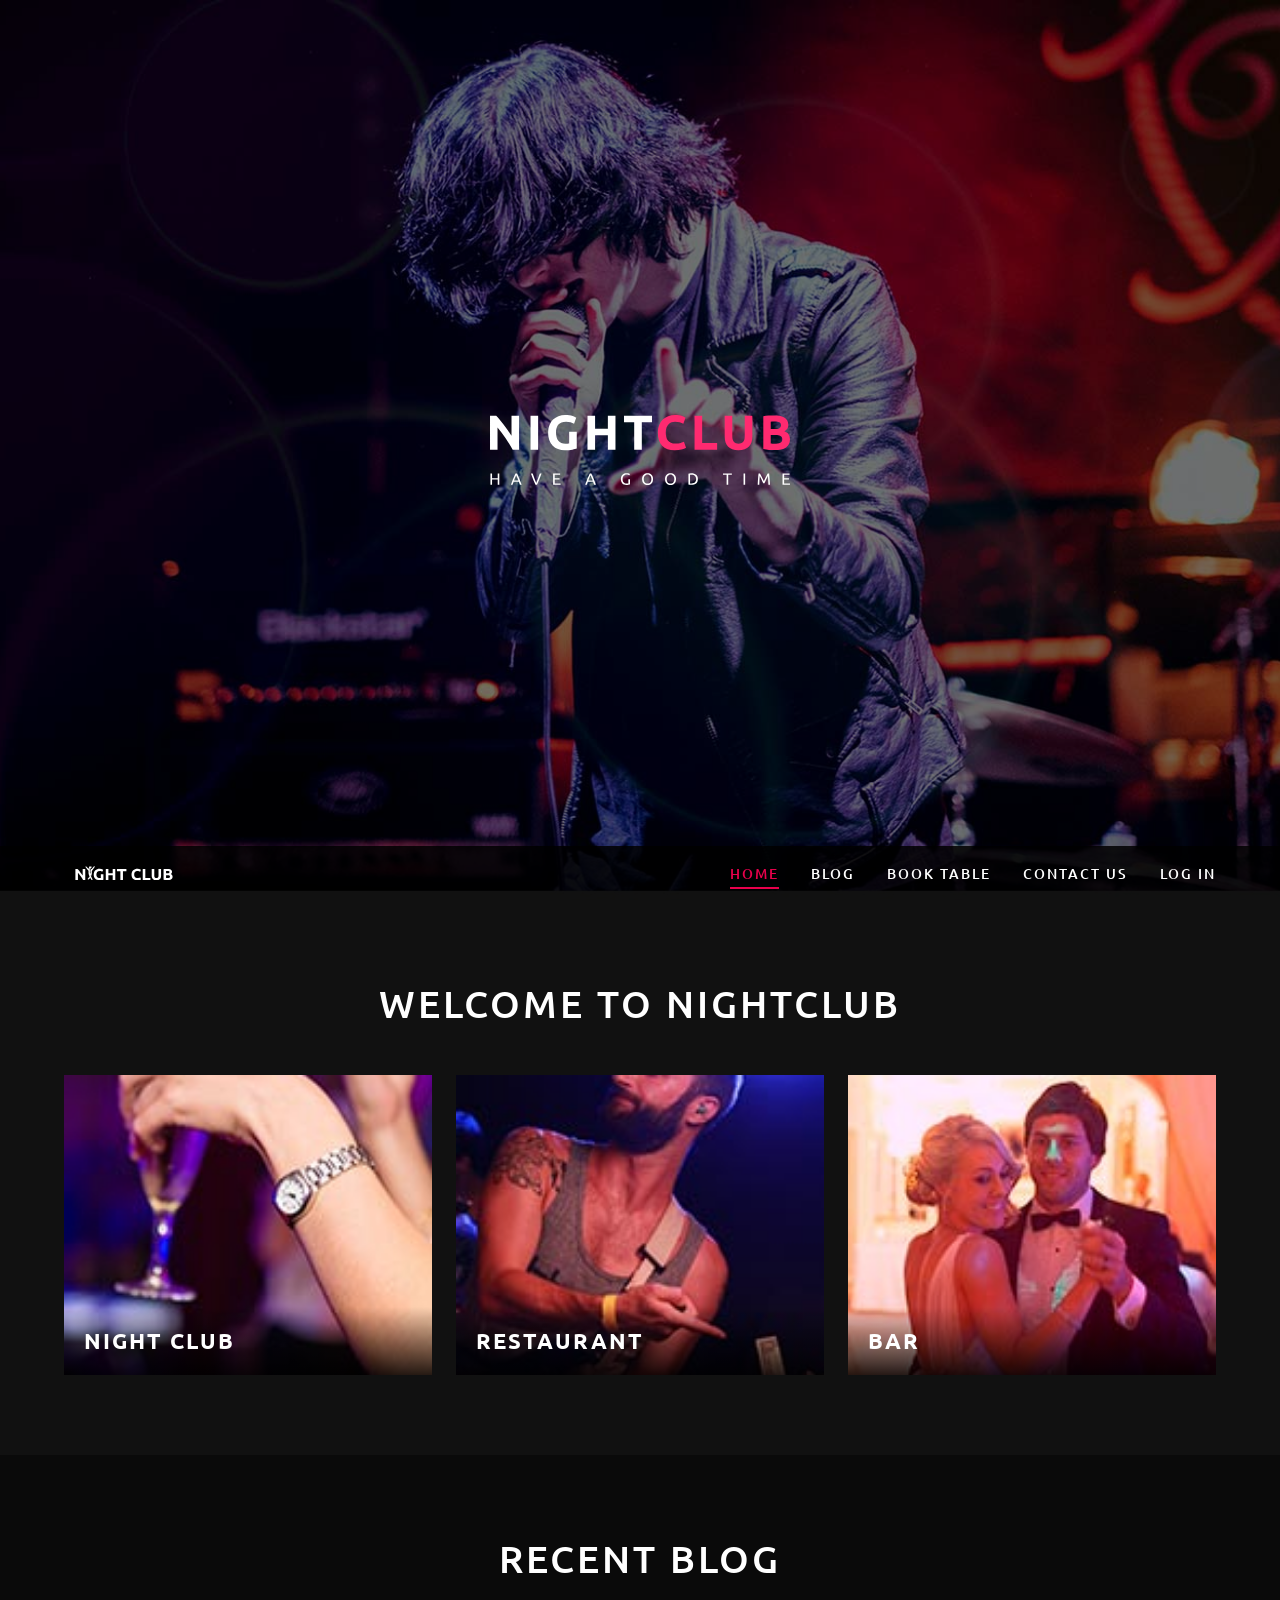
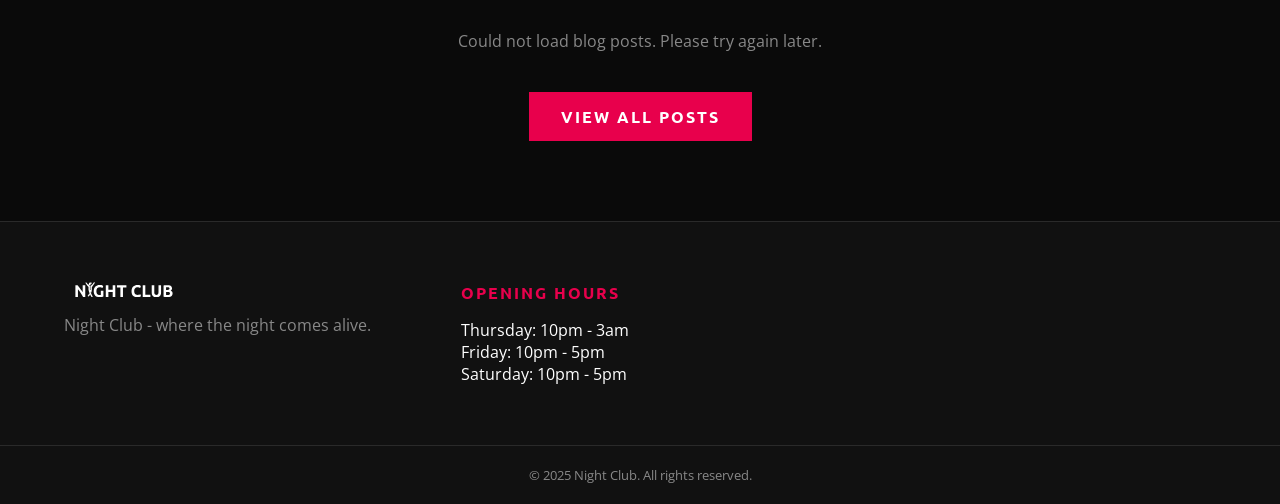
==== index.html @ 0752ac19 "Tilføjet homepage med hero, welcome sektion, blog posts fra API og footer" ====
<!doctype html>
<html lang="en">
  <head>
    <meta charset="UTF-8" />
    <meta name="viewport" content="width=device-width, initial-scale=1.0" />
    <title>Night Club</title>
    <link
      href="https://fonts.googleapis.com/css2?family=Ubuntu:wght@400;500;700&family=Open+Sans:wght@300;400;600&display=swap"
      rel="stylesheet"
    />
    <link rel="stylesheet" href="css/style.css" />
  </head>

  <body>
    <!--Hero-->
    <section class="hero" id="hero">
      <!--Baggrundsbillede-->
      <div class="hero-bg"></div>

      <!--Mørkt overlag så tekst er mere synligt over billederne-->
      <div class="hero-overlay"></div>

      <!--Logo-->
      <div class="hero-content">
        <img
          src="assets/icon/Logo_main.svg"
          alt="Night Club logo"
          class="hero-logo"
        />
      </div>

      <!--Navigation under hero-->
      <nav class="navbar" id="navbar">
        <div class="nav-container">
          <div class="nav-logo">
            <img
              src="assets/icon/Logo.svg"
              alt="Night Club"
              class="nav-logo-img"
            />
          </div>
          <ul class="nav-links">
            <li><a href="index.html" class="nav-link active">Home</a></li>
            <li><a href="blog.html" class="nav-link">Blog</a></li>
            <li><a href="#" class="nav-link">Book Table</a></li>
            <li><a href="#" class="nav-link">Contact Us</a></li>
            <li><a href="#" class="nav-link">Log In</a></li>
          </ul>
        </div>
      </nav>
    </section>

    <!--Welcome-->
    <section class="welcome">
      <div class="section-container">
        <h2 class="section-title">Welcome to NightClub</h2>

        <div class="welcome-grid">
          <div class="welcome-card">
            <img src="assets/content-img/offer1.jpg" alt="Night Club" />
            <div class="welcome-card-overlay">
              <h3>Night Club</h3>
            </div>
          </div>

          <div class="welcome-card">
            <img src="assets/content-img/offer2.jpg" alt="Restaurant" />
            <div class="welcome-card-overlay">
              <h3>Restaurant</h3>
            </div>
          </div>

          <div class="welcome-card">
            <img src="assets/content-img/offer3.jpg" alt="Bar" />
            <div class="welcome-card-overlay">
              <h3>Bar</h3>
            </div>
          </div>
        </div>
      </div>
    </section>

    <!--Recent Blog-->
    <section class="recent-blog">
      <div class="section-container">
        <h2 class="section-title">Recent Blog</h2>
        <div class="blog-grid" id="recent-blog-grid">
          <p class="loading-text">Loading posts...</p>
        </div>
        <div class="blog-cta">
          <a href="blog.html" class="btn-primary">View All Posts</a>
        </div>
      </div>
    </section>

    <!--Footer-->
    <footer class="footer">
      <div class="footer-container">
        <div class="footer-col">
          <img
            src="assets/icon/Logo.svg"
            alt="Night Club"
            class="footer-logo"
          />
          <p class="footer-desc">Night Club - where the night comes alive.</p>
        </div>
        <div class="footer-col">
          <h4 class="footer-heading">Opening Hours</h4>
          <p>Thursday: 10pm - 3am</p>
          <p>Friday: 10pm - 5pm</p>
          <p>Saturday: 10pm - 5pm</p>
        </div>
      </div>
      <div class="footer-bottom">
        <p>© 2025 Night Club. All rights reserved.</p>
      </div>
    </footer>
    <script src="js/main.js"></script>
  </body>
</html>
---- css/style.css ----
/* Root variabler */
:root {
  --black: #0a0a0a;
  --dark: #111111;
  --dark-grey: #1a1a1a;
  --mid-grey: #2a2a2a;
  --light-grey: #888888;
  --white: #ffffff;
  --pink: #e8004c;
  --pink-dark: #b8003c;
  --font-heading: "Ubuntu", sans-serif;
  --font-body: "Open Sans", sans-serif;
}

/* Reset og base */
* {
  margin: 0;
  padding: 0;
  box-sizing: border-box;
}

body {
  background-color: var(--black);
  color: var(--white);
  font-family: var(--font-body);
}

a {
  text-decoration: none;
  color: inherit;
}

ul {
  list-style: none;
}

img {
  display: block;
  max-width: 100%;
}

/* Buttons */
.btn-primary {
  display: inline-block;
  background-color: var(--pink);
  color: var(--white);
  font-family: var(--font-heading);
  font-style: 14px;
  font-weight: 700;
  letter-spacing: 2px;
  text-transform: uppercase;
  padding: 14px 32px;
  transition: background-color 0.2s ease;
}

.btn-primary:hover {
  background-color: var(--pink-dark);
}

/* Hero */
.hero {
  position: relative;
  width: 100%;
  height: 100vh;
  display: flex;
  flex-direction: column;
  align-items: center;
  justify-content: center;
}

.hero-bg {
  background-image: url("../assets/bg/header_bg_1.jpg");
  background-size: cover;
  background-position: center;
  position: absolute;
  top: 0;
  left: 0;
  width: 100%;
  height: 100%;
  z-index: 0;
}

.hero-overlay {
  background-color: rgba(0, 0, 0, 0.55);
  position: absolute;
  top: 0;
  left: 0;
  width: 100%;
  height: 100%;
  z-index: 1;
}

.hero-content {
  position: relative;
  z-index: 2;
  text-align: center;
  display: flex;
  flex-direction: column;
  align-items: center;
  gap: 16px;
}

.hero-logo {
  width: 300px;
}

/* Navbar */
.navbar {
  position: absolute;
  bottom: 0;
  left: 0;
  width: 100%;
  background-color: rgba(0, 0, 0, 0.85);
  z-index: 3;
  transition: all 0.3s ease;
}

.navbar.sticky {
  position: fixed;
  top: 0;
  bottom: auto;
}

.nav-container {
  max-width: 1200px;
  margin: 0 auto;
  padding: 16px 24px;
  display: flex;
  align-items: center;
  justify-content: space-between;
}

.nav-logo-img {
  width: 120px;
}

.nav-links {
  display: flex;
  gap: 32px;
  align-items: center;
}

.nav-link {
  font-family: var(--font-heading);
  font-size: 14px;
  font-weight: 500;
  letter-spacing: 2px;
  text-transform: uppercase;
  color: var(--white);
  padding-bottom: 4px;
  border-bottom: 2px solid transparent;
  transition: all 0.2s ease;
}

.nav-link:hover {
  color: var(--pink);
  border-bottom-color: var(--pink);
}

.nav-link.active {
  color: var(--pink);
  border-bottom-color: var(--pink);
}

/* Alle section-styles */
.section-container {
  max-width: 1200px;
  margin: 0 auto;
  padding: 80px 24px;
}

.section-title {
  font-family: var(--font-heading);
  font-size: 38px;
  font-weight: 500;
  text-align: center;
  text-transform: uppercase;
  letter-spacing: 3px;
  color: var(--white);
  margin-bottom: 48px;
}

/* Welcome */
.welcome {
  background-color: var(--dark);
}

.welcome-grid {
  display: grid;
  grid-template-columns: repeat(3, 1fr);
  gap: 24px;
}

.welcome-card {
  position: relative;
  overflow: hidden;
  cursor: pointer;
}

.welcome-card img {
  width: 100%;
  height: 300px;
  object-fit: cover;
  transition: transform 0.4s ease;
}

.welcome-card:hover img {
  transform: scale(1.05);
}

.welcome-card-overlay {
  position: absolute;
  bottom: 0;
  left: 0;
  width: 100%;
  padding: 20px;
  background: linear-gradient(transparent, rgba(0, 0, 0, 0.85));
}

.welcome-card-overlay h3 {
  font-family: var(--font-heading);
  font-size: 22px;
  font-weight: 700;
  text-transform: uppercase;
  letter-spacing: 2px;
  color: var(--white);
}

/* Recent Blog */
.recent-blog {
  background-color: var(--black);
}

.blog-grid {
  display: grid;
  grid-template-columns: repeat(3, 1fr);
  gap: 24px;
  margin-bottom: 40px;
}

.blog-card {
  background-color: var(--dark-grey);
  overflow: hidden;
}

.blog-card img {
  width: 100%;
  height: 200px;
  object-fit: cover;
}

.blog-card-body {
  padding: 20px;
}

.blog-card-title {
  font-family: var(--font-heading);
  font-size: 18px;
  font-weight: 700;
  text-transform: uppercase;
  letter-spacing: 1px;
  color: var(--white);
  margin-bottom: 8px;
}

.blog-card-meta {
  font-size: 12px;
  color: var(--light-grey);
  margin-bottom: 12px;
}

.blog-card-excerpt {
  font-size: 14px;
  color: var(--light-grey);
  line-height: 1.6;
  display: -webkit-box;
  -webkit-line-clamp: 3;
  -webkit-box-orient: vertical;
  overflow: hidden;
}

.blog-cta {
  text-align: center;
  margin-top: 40px;
}

.loading-text {
  color: var(--light-grey);
  text-align: center;
  font-size: 16px;
  grid-column: 1 / -1;
}

/* Footer */
.footer {
  background-color: var(--dark);
  border-top: 1px solid var(--mid-grey);
}

.footer-container {
  max-width: 1200px;
  margin: 0 auto;
  padding: 60px 24px;
  display: grid;
  grid-template-columns: repeat(3, 1fr);
  gap: 40px;
}

.footer-logo {
  width: 120px;
  margin-bottom: 16px;
}

.footer-desc {
  font-size: 16px;
  color: var(--light-grey);
  line-height: 1.6;
}

.footer-heading {
  font-family: var(--font-heading);
  font-size: 16px;
  font-weight: 700;
  text-transform: uppercase;
  letter-spacing: 2px;
  color: var(--pink);
  margin-bottom: 16px;
}

.footer-bottom {
  border-top: 1px solid var(--mid-grey);
  padding: 20px 24px;
  text-align: center;
}

.footer-bottom p {
  font-size: 13px;
  color: var(--light-grey);
}
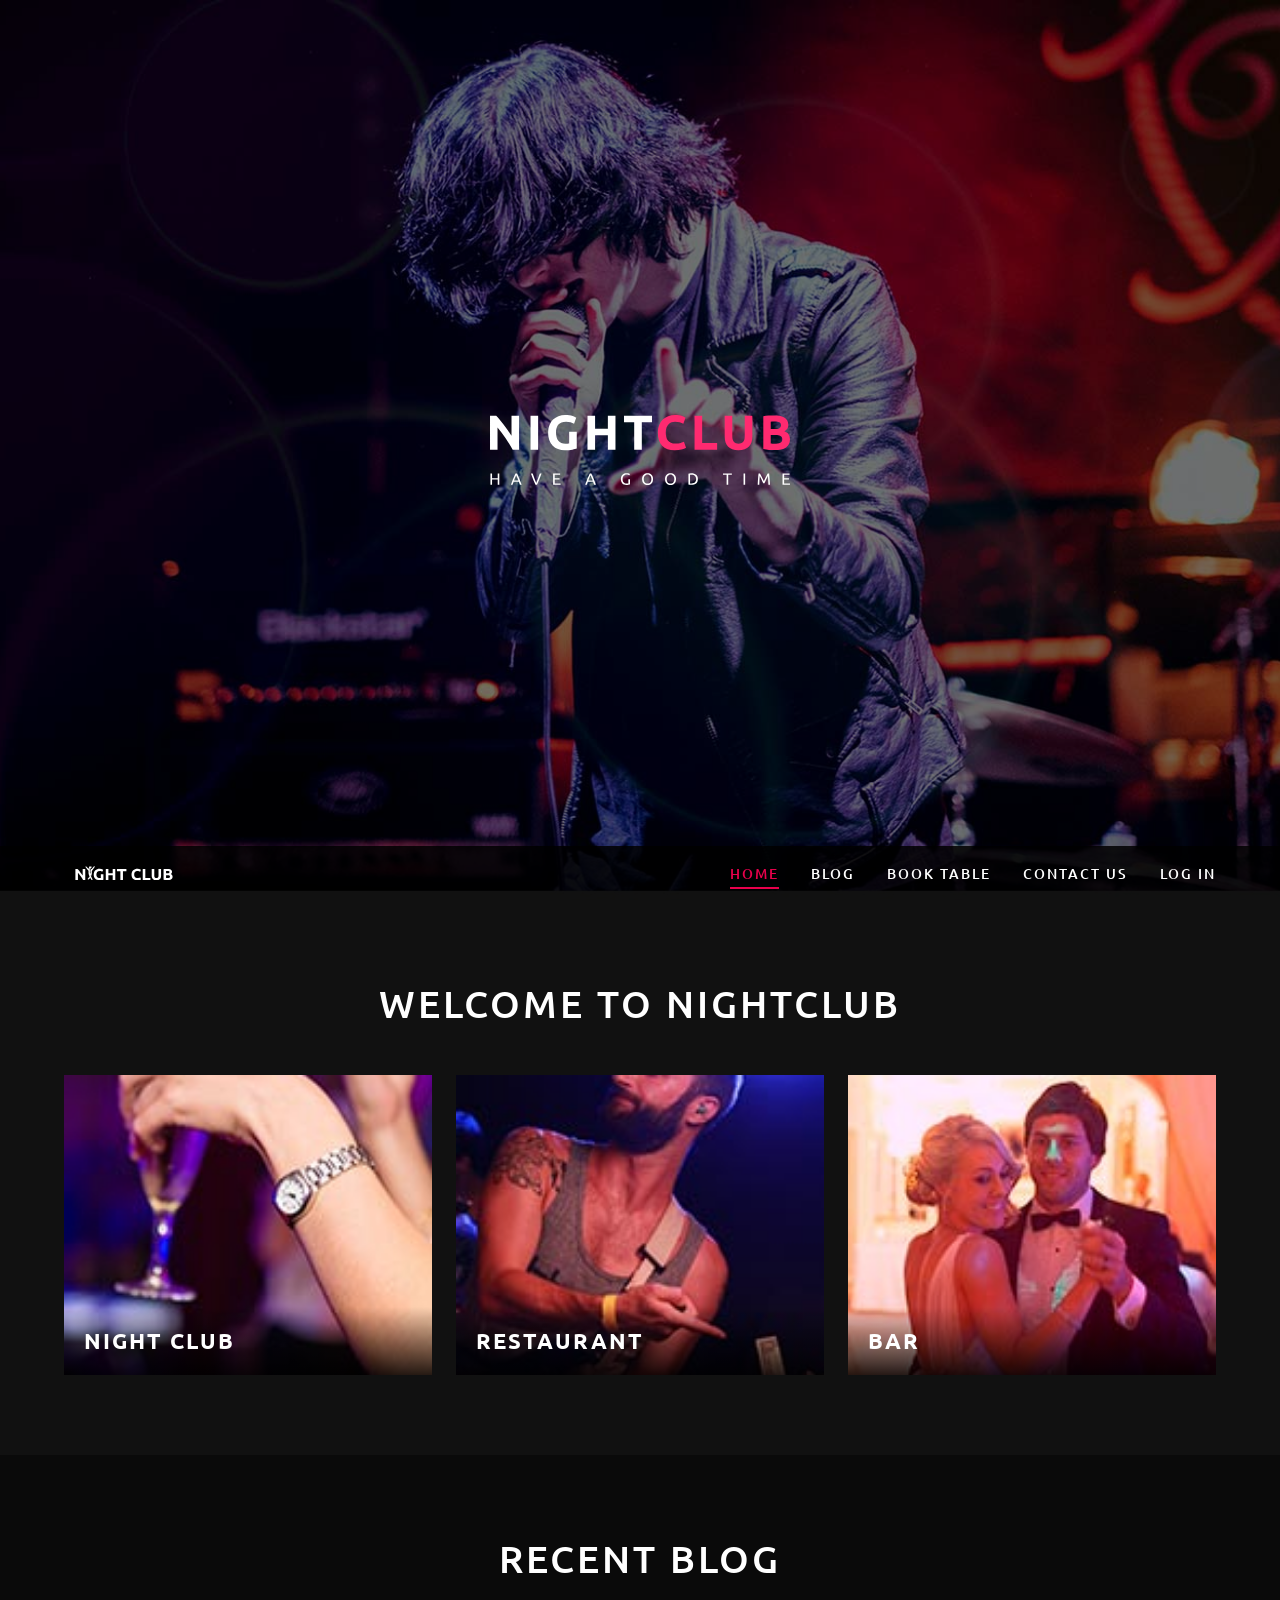
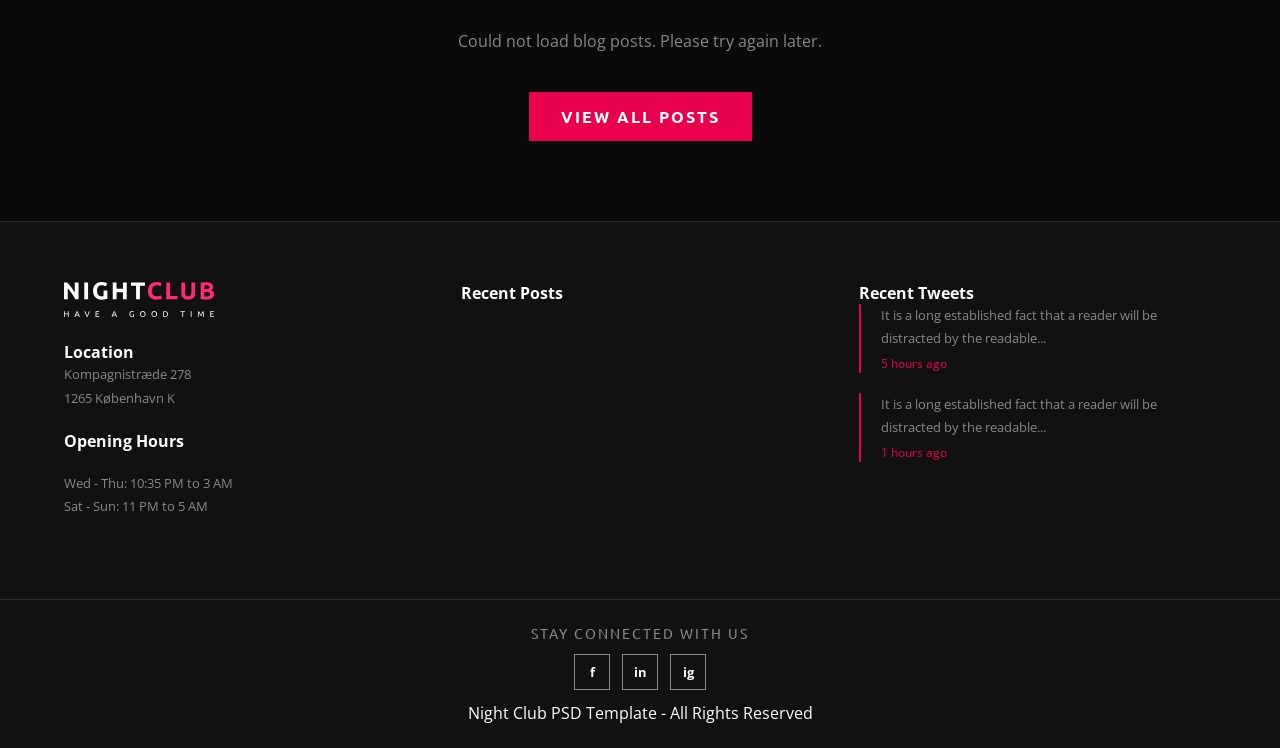
==== commit 8cb64337: "Opdateret footer med 3 kolonner, recent posts og tweets" ====
--- a/index.html
+++ b/index.html
@@ -98,21 +98,55 @@
       <div class="footer-container">
         <div class="footer-col">
           <img
-            src="assets/icon/Logo.svg"
+            src="assets/icon/Logo_main.svg"
             alt="Night Club"
-            class="footer-logo"
+            class="footer-logo-main"
           />
-          <p class="footer-desc">Night Club - where the night comes alive.</p>
+          <div class="footer-info">
+            <h4 class="footer-heading">Location</h4>
+            <p>Kompagnistræde 278</p>
+            <p>1265 København K</p>
+          </div>
+          <div class="footer-info">
+            <h4 class="footer-info">Opening Hours</h4>
+            <p>Wed - Thu: 10:35 PM to 3 AM</p>
+            <p>Sat - Sun: 11 PM to 5 AM</p>
+          </div>
         </div>
         <div class="footer-col">
-          <h4 class="footer-heading">Opening Hours</h4>
-          <p>Thursday: 10pm - 3am</p>
-          <p>Friday: 10pm - 5pm</p>
-          <p>Saturday: 10pm - 5pm</p>
+          <h4 class="footer-heading">Recent Posts</h4>
+          <div id="footer-recent-posts">
+            <p class="loading-text">Loading...</p>
+          </div>
+        </div>
+
+        <div class="footer-col">
+          <h4 class="footer-heading">Recent Tweets</h4>
+          <div class="footer-tweet">
+            <p class="footer-tweet-text">
+              It is a long established fact that a reader will be distracted by
+              the readable...
+            </p>
+            <span class="footer-tweet-date">5 hours ago</span>
+          </div>
+          <div class="footer-tweet">
+            <p class="footer-tweet-text">
+              It is a long established fact that a reader will be distracted by
+              the readable...
+            </p>
+            <span class="footer-tweet-date">1 hours ago</span>
+          </div>
         </div>
       </div>
+
       <div class="footer-bottom">
-        <p>© 2025 Night Club. All rights reserved.</p>
+        <p class="footer-stay">Stay Connected With Us</p>
+        <div class="footer-social">
+          <a href="#" class="social-icon">f</a>
+          <a href="#" class="social-icon">in</a>
+          <a href="#" class="social-icon">ig</a>
+        </div>
+        <p>Night Club PSD Template - All Rights Reserved</p>
       </div>
     </footer>
     <script src="js/main.js"></script>
--- a/css/style.css
+++ b/css/style.css
@@ -180,7 +180,7 @@
   margin-bottom: 48px;
 }
 
-/* Welcome */
+/* HOMEPAGE-SIDE */
 .welcome {
   background-color: var(--dark);
 }
@@ -289,6 +289,304 @@
   text-align: center;
   font-size: 16px;
   grid-column: 1 / -1;
+}
+
+/* BLOG-PAGE */
+/* Blog-page Navbar */
+.blog-navbar {
+  position: fixed;
+  top: 0;
+  bottom: auto;
+}
+
+/* Blog-page Hero */
+.blog-hero {
+  position: relative;
+  width: 100%;
+  height: 300px;
+  display: flex;
+  align-items: center;
+  justify-content: center;
+  background-image: url("../assets/bg/header_bg_2.jpg");
+  background-size: cover;
+  background-position: center;
+  margin-top: 60px;
+}
+
+.blog-hero-overlay {
+  position: absolute;
+  top: 0;
+  left: 0;
+  width: 100%;
+  height: 100%;
+  background-color: rgba(0, 0, 0, 0.65);
+}
+
+.blog-hero-content {
+  position: relative;
+  z-index: 2;
+  text-align: center;
+}
+
+.blog-hero-content h1 {
+  font-family: var(--font-heading);
+  font-size: 60px;
+  font-weight: 700;
+  text-transform: uppercase;
+  letter-spacing: 6px;
+  color: var(--white);
+}
+
+/* BLOG PAGE POSTS */
+.blog-page {
+  background-color: var(--black);
+}
+
+.blog-post-row {
+  display: flex;
+  gap: 40px;
+  align-items: center;
+  margin-bottom: 60px;
+  padding-bottom: 60px;
+  border-bottom: 1px solid var(--mid-grey);
+}
+
+.blog-post-row:nth-child(even) {
+  flex-direction: row-reverse;
+}
+
+.blog-post-image {
+  width: 400px;
+  height: 280px;
+  object-fit: cover;
+  flex-shrink: 0;
+}
+
+.blog-post-body {
+  flex: 1;
+}
+
+.blog-post-title {
+  font-family: var(--font-heading);
+  font-style: 24px;
+  font-weight: 700;
+  text-transform: uppercase;
+  letter-spacing: 2px;
+  color: var(--white);
+  margin-bottom: 12px;
+}
+
+.blog-post-excerpt {
+  font-style: 15px;
+  color: var(--light-grey);
+  line-height: 1.8;
+  margin-bottom: 24px;
+  display: -webkit-box;
+  -webkit-line-clamp: 6;
+  -webkit-box-orient: vertical;
+  overflow: hidden;
+}
+
+.blog-read-more {
+  display: inline-block;
+  background-color: transparent;
+  color: var(--white);
+  font-family: var(--font-heading);
+  font-size: 13px;
+  font-weight: 700;
+  letter-spacing: 2px;
+  text-transform: uppercase;
+  padding: 12px 28px;
+  border: 2px solid var(--pink);
+  transition: all 0.2s ease;
+}
+
+.blog-read-more:hover {
+  background-color: var(--pink);
+  color: var(--white);
+}
+
+/* PAGINATION */
+.pagination {
+  display: flex;
+  gap: 8px;
+  justify-content: center;
+  margin-top: 40px;
+  padding-bottom: 40px;
+}
+
+.pagination-btn {
+  background-color: transparent;
+  color: var(--white);
+  font-family: var(--font-heading);
+  font-style: 14px;
+  font-weight: 700;
+  padding: 10px 18px;
+  border: 2px solid var(--mid-grey);
+  cursor: pointer;
+  transition: all 0.2s ease;
+}
+
+.pagination-btn:hover {
+  border-color: var(--pink);
+  color: var(--white);
+}
+
+.pagination-btn.active-page {
+  background-color: var(--pink);
+  background-color: var(--pink);
+  color: var(--white);
+}
+
+/* BLOG POST PAGE */
+.blogpost-page {
+  background-color: var(--black);
+}
+
+.blogpost-image {
+  width: 100%;
+  height: 500px;
+  object-fit: cover;
+  margin-bottom: 32px;
+}
+
+.blogpost-title {
+  font-family: var(--font-heading);
+  font-style: 28px;
+  font-weight: 700;
+  text-transform: uppercase;
+  letter-spacing: 2px;
+  color: var(--white);
+  margin-bottom: 12px;
+}
+
+.blogpost-meta {
+  font-style: 13px;
+  color: var(--pink);
+  margin-bottom: 24px;
+  text-transform: uppercase;
+  letter-spacing: 1px;
+}
+
+.blogpost-content {
+  font-style: 15px;
+  color: var(--light-grey);
+  line-height: 1.9;
+  margin-bottom: 60px;
+}
+
+/* KOMMENTAR SEKTION */
+.comments-section {
+  margin-bottom: 60px;
+  padding-top: 40px;
+  border-top: 1px solid --mid-grey;
+}
+
+.commments-title {
+  font-family: var(--font-heading);
+  font-style: 26px;
+  font-weight: 700;
+  text-transform: uppercase;
+  letter-spacing: 2px;
+  color: var(--white);
+  margin-bottom: 32px;
+}
+
+.comment {
+  margin-bottom: 32px;
+  padding-bottom: 32px;
+  border-bottom: 1px solid --mid-grey;
+}
+
+.comment-author {
+  font-family: var(--font-heading);
+  font-style: 16px;
+  font-weight: 700;
+  color: var(--white);
+  margin-bottom: 4px;
+}
+
+.comment-date {
+  font-size: 12px;
+  color: var(--pink);
+  margin-bottom: 12px;
+}
+
+.comment-text {
+  font-size: 14px;
+  color: var(--light-grey);
+  line-height: 1.7;
+}
+
+/* KOMMENTAR FORM */
+
+.comment-form-section {
+  padding-top: 40px;
+  border-top: 1px solid --mid-grey;
+  margin-bottom: 60px;
+}
+
+.comment-form {
+  display: flex;
+  flex-direction: column;
+  gap: 20px;
+}
+
+.form-row {
+  display: grid;
+  grid-template-columns: 1fr 1fr;
+  gap: 20px;
+}
+
+.form-group {
+  display: flex;
+  flex-direction: column;
+  gap: 6px;
+}
+
+.form-input {
+  background-color: var(--dark-grey);
+  border: 1px solid var(--mid-grey);
+  color: var(--white);
+  font-family: var(--font-body);
+  font-size: 14px;
+  padding: 14px 16px;
+  width: 100%;
+  outline: none;
+  transition: border-color 0.2s ease;
+}
+
+.form-input:focus {
+  border-color: var(--pink);
+}
+
+.form-textarea {
+  height: 160px;
+  resize: vertical;
+}
+
+.form-error {
+  font-size: 12px;
+  color: var(--pink);
+  display: none;
+}
+
+.form-error.visible {
+  display: block;
+}
+
+.form-success {
+  font-size: 14px;
+  color: var(--white);
+  display: none;
+}
+
+.form-success.visible {
+  display: block;
+}
+
+.form-submit {
+  text-align: right;
 }
 
 /* Footer */
@@ -306,34 +604,101 @@
   gap: 40px;
 }
 
-.footer-logo {
-  width: 120px;
-  margin-bottom: 16px;
-}
-
-.footer-desc {
-  font-size: 16px;
-  color: var(--light-grey);
-  line-height: 1.6;
-}
-
-.footer-heading {
-  font-family: var(--font-heading);
-  font-size: 16px;
-  font-weight: 700;
-  text-transform: uppercase;
-  letter-spacing: 2px;
+.footer-col p {
+  font-size: 13px;
+  color: var(--light-grey);
+  line-height: 1.8;
+}
+
+.footer-logo-main {
+  width: 150px;
+  margin-bottom: 24px;
+}
+
+.footer-info {
+  margin-bottom: 20px;
+}
+
+.footer-info p {
+  font-size: 13px;
+  color: var(--light-grey);
+  line-height: 1.8;
+}
+
+.footer-post {
+  display: flex;
+  gap: 12px;
+  align-items: flex-start;
+  margin-bottom: 20px;
+}
+
+.footer-post-img {
+  width: 70px;
+  height: 55px;
+  object-fit: cover;
+  flex-shrink: 0;
+}
+
+.footer-post-title {
+  font-size: 13px;
+  color: var(--light-grey);
+  line-height: 1.5;
+  margin-bottom: 4px;
+}
+
+.footer-post-date {
+  font-size: 12px;
   color: var(--pink);
-  margin-bottom: 16px;
+}
+
+.footer-tweet {
+  margin-bottom: 20px;
+  padding-left: 20px;
+  border-left: 2px solid var(--pink);
+}
+
+.footer-tweet-date {
+  font-size: 12px;
+  color: var(--pink);
 }
 
 .footer-bottom {
   border-top: 1px solid var(--mid-grey);
-  padding: 20px 24px;
+  padding: 24px;
   text-align: center;
-}
-
-.footer-bottom p {
+  display: flex;
+  flex-direction: column;
+  align-items: center;
+  gap: 12px;
+}
+
+.footer-stay {
+  font-family: var(--font-heading);
+  font-size: 14px;
+  color: var(--light-grey);
+  text-transform: uppercase;
+  letter-spacing: 2px;
+}
+
+.footer-social {
+  display: flex;
+  gap: 12px;
+}
+
+.social-icon {
+  width: 36px;
+  height: 36px;
+  border: 1px solid var(--light-grey);
+  display: flex;
+  align-items: center;
+  justify-content: center;
   font-size: 13px;
-  color: var(--light-grey);
-}
+  font-weight: 700;
+  color: var(--white);
+  transition: all 0.2s ease;
+}
+
+.social-icon:hover {
+  border-color: var(--pink);
+  color: var(--pink);
+}
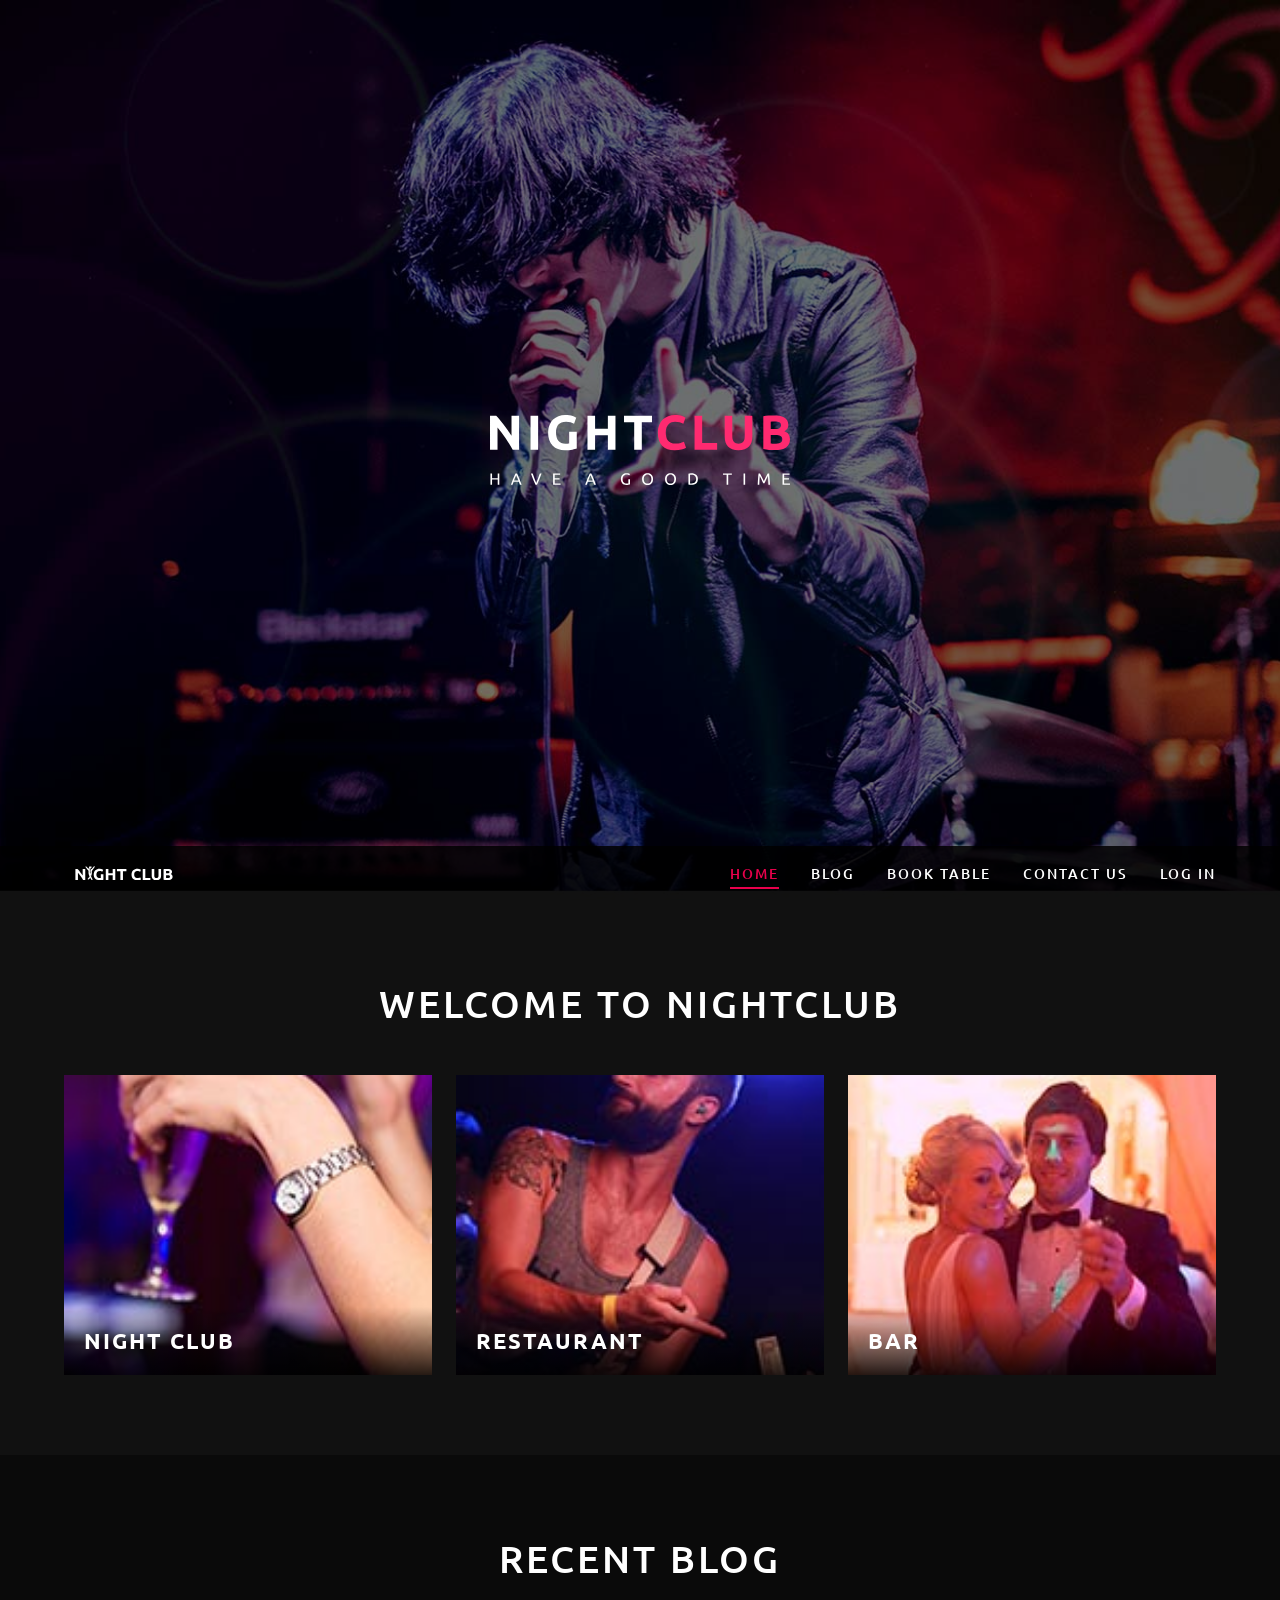
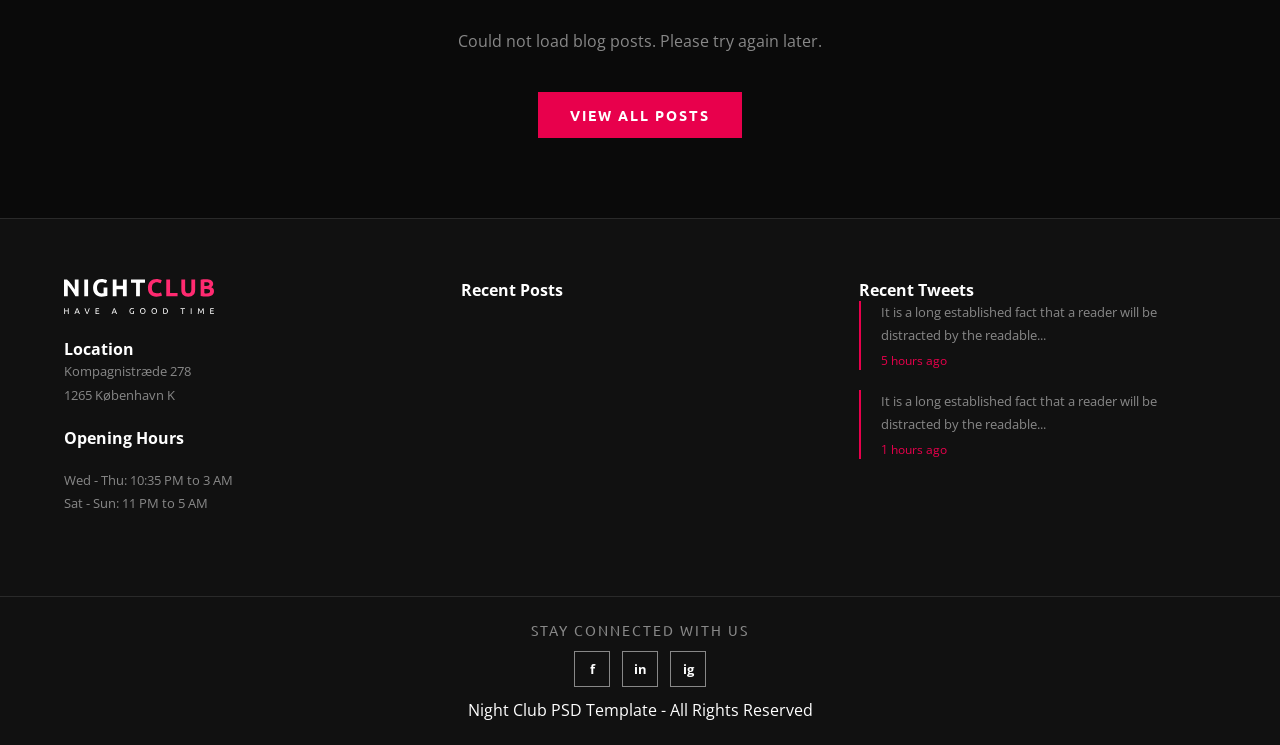
==== commit 72fabf29: "Tilføjet hamburger menu og responsivt design til mobil" ====
--- a/index.html
+++ b/index.html
@@ -28,27 +28,35 @@
           class="hero-logo"
         />
       </div>
+    </section>
 
-      <!--Navigation under hero-->
-      <nav class="navbar" id="navbar">
-        <div class="nav-container">
-          <div class="nav-logo">
-            <img
-              src="assets/icon/Logo.svg"
-              alt="Night Club"
-              class="nav-logo-img"
-            />
-          </div>
-          <ul class="nav-links">
-            <li><a href="index.html" class="nav-link active">Home</a></li>
-            <li><a href="blog.html" class="nav-link">Blog</a></li>
-            <li><a href="#" class="nav-link">Book Table</a></li>
-            <li><a href="#" class="nav-link">Contact Us</a></li>
-            <li><a href="#" class="nav-link">Log In</a></li>
-          </ul>
+    <!--Navigation under hero-->
+    <nav class="navbar" id="navbar">
+      <div class="nav-container">
+        <div class="nav-logo">
+          <img
+            src="assets/icon/Logo.svg"
+            alt="Night Club"
+            class="nav-logo-img"
+          />
         </div>
-      </nav>
-    </section>
+
+        <!-- Hamburger knap -->
+        <button class="hamburger" id="hamburger" aria-label="Toggle menu">
+          <span></span>
+          <span></span>
+          <span></span>
+        </button>
+
+        <ul class="nav-links" id="nav-links">
+          <li><a href="index.html" class="nav-link active">Home</a></li>
+          <li><a href="blog.html" class="nav-link">Blog</a></li>
+          <li><a href="#" class="nav-link">Book Table</a></li>
+          <li><a href="#" class="nav-link">Contact Us</a></li>
+          <li><a href="#" class="nav-link">Log In</a></li>
+        </ul>
+      </div>
+    </nav>
 
     <!--Welcome-->
     <section class="welcome">
--- a/css/style.css
+++ b/css/style.css
@@ -45,7 +45,7 @@
   background-color: var(--pink);
   color: var(--white);
   font-family: var(--font-heading);
-  font-style: 14px;
+  font-size: 14px;
   font-weight: 700;
   letter-spacing: 2px;
   text-transform: uppercase;
@@ -368,7 +368,7 @@
 
 .blog-post-title {
   font-family: var(--font-heading);
-  font-style: 24px;
+  font-size: 24px;
   font-weight: 700;
   text-transform: uppercase;
   letter-spacing: 2px;
@@ -419,7 +419,7 @@
   background-color: transparent;
   color: var(--white);
   font-family: var(--font-heading);
-  font-style: 14px;
+  font-size: 14px;
   font-weight: 700;
   padding: 10px 18px;
   border: 2px solid var(--mid-grey);
@@ -452,7 +452,7 @@
 
 .blogpost-title {
   font-family: var(--font-heading);
-  font-style: 28px;
+  font-size: 28px;
   font-weight: 700;
   text-transform: uppercase;
   letter-spacing: 2px;
@@ -461,7 +461,7 @@
 }
 
 .blogpost-meta {
-  font-style: 13px;
+  font-size: 13px;
   color: var(--pink);
   margin-bottom: 24px;
   text-transform: uppercase;
@@ -479,12 +479,12 @@
 .comments-section {
   margin-bottom: 60px;
   padding-top: 40px;
-  border-top: 1px solid --mid-grey;
+  border-top: 1px solid var(--mid-grey);
 }
 
 .commments-title {
   font-family: var(--font-heading);
-  font-style: 26px;
+  font-size: 26px;
   font-weight: 700;
   text-transform: uppercase;
   letter-spacing: 2px;
@@ -495,12 +495,12 @@
 .comment {
   margin-bottom: 32px;
   padding-bottom: 32px;
-  border-bottom: 1px solid --mid-grey;
+  border-bottom: 1px solid var(--mid-grey);
 }
 
 .comment-author {
   font-family: var(--font-heading);
-  font-style: 16px;
+  font-size: 16px;
   font-weight: 700;
   color: var(--white);
   margin-bottom: 4px;
@@ -522,7 +522,7 @@
 
 .comment-form-section {
   padding-top: 40px;
-  border-top: 1px solid --mid-grey;
+  border-top: 1px solid var(--mid-grey);
   margin-bottom: 60px;
 }
 
@@ -589,7 +589,7 @@
   text-align: right;
 }
 
-/* Footer */
+/* FOOTER */
 .footer {
   background-color: var(--dark);
   border-top: 1px solid var(--mid-grey);
@@ -702,3 +702,136 @@
   border-color: var(--pink);
   color: var(--pink);
 }
+
+.hamburger {
+  display: none;
+}
+
+/* RESPONSIVE */
+@media (max-width: 768px) {
+  /*Navbar*/
+  .nav-container {
+    flex-direction: row;
+    justify-content: space-between;
+    align-items: center;
+    padding: 12px 16px;
+    position: relative;
+  }
+
+  .nav-link {
+    font-size: 12px;
+  }
+
+  /* Hero */
+  .hero-logo {
+    width: 200px;
+  }
+
+  /* Welcome sektion */
+  .welcome-grid {
+    grid-template-columns: 1fr;
+  }
+
+  /* Recent blog på forsiden */
+  .blog-grid {
+    grid-template-columns: 1fr;
+  }
+
+  /* Blog page post */
+  .blog-post-row {
+    flex-direction: column !important;
+  }
+
+  .blog-post-image {
+    width: 100%;
+    height: 220px;
+  }
+
+  /* Kommentar-form */
+  .form-row {
+    grid-template-columns: 1fr;
+  }
+
+  /* Footer */
+  .footer-container {
+    grid-template-columns: 1fr;
+  }
+
+  /* Sektion padding */
+  .section-container {
+    padding: 48px 16px;
+  }
+
+  /* Sektion titel */
+  .section-title {
+    font-size: 28px;
+  }
+
+  /* Blog post titel */
+  .blog-post-title {
+    font-size: 20px;
+  }
+
+  /* Blogpost side titel */
+  .blogpost-title {
+    font-size: 22px;
+  }
+
+  .nav-links {
+    display: none;
+    flex-direction: column;
+    gap: 0;
+    position: absolute;
+    top: 100%;
+    left: 0;
+    width: 100%;
+    background-color: rgba(0, 0, 0, 0.95);
+    padding: 16px 0;
+    z-index: 100;
+  }
+
+  .nav-links.open {
+    display: flex;
+  }
+
+  .nav-links li {
+    width: 100%;
+    text-align: center;
+    padding: 12px 0;
+    border-bottom: 1px solid var(--mid-grey);
+  }
+
+  .nav-link {
+    font-size: 14px;
+  }
+
+  .hamburger {
+    display: flex;
+    flex-direction: column;
+    gap: 5px;
+    background: none;
+    border: none;
+    cursor: pointer;
+    padding: 4px;
+  }
+
+  .hamburger span {
+    display: block;
+    width: 25px;
+    height: 2px;
+    background-color: var(--white);
+    transition: all 0.3s ease;
+  }
+
+  .hamburger.open span:nth-child(1) {
+    transform: translateY(7px) rotate(45deg);
+  }
+
+  .hamburger.open span:nth-child(2) {
+    opacity: 0;
+  }
+
+  .hamburger.open span:nth-child(3) {
+    transform: translateY(-7px) rotate(-45deg);
+  }
+}
